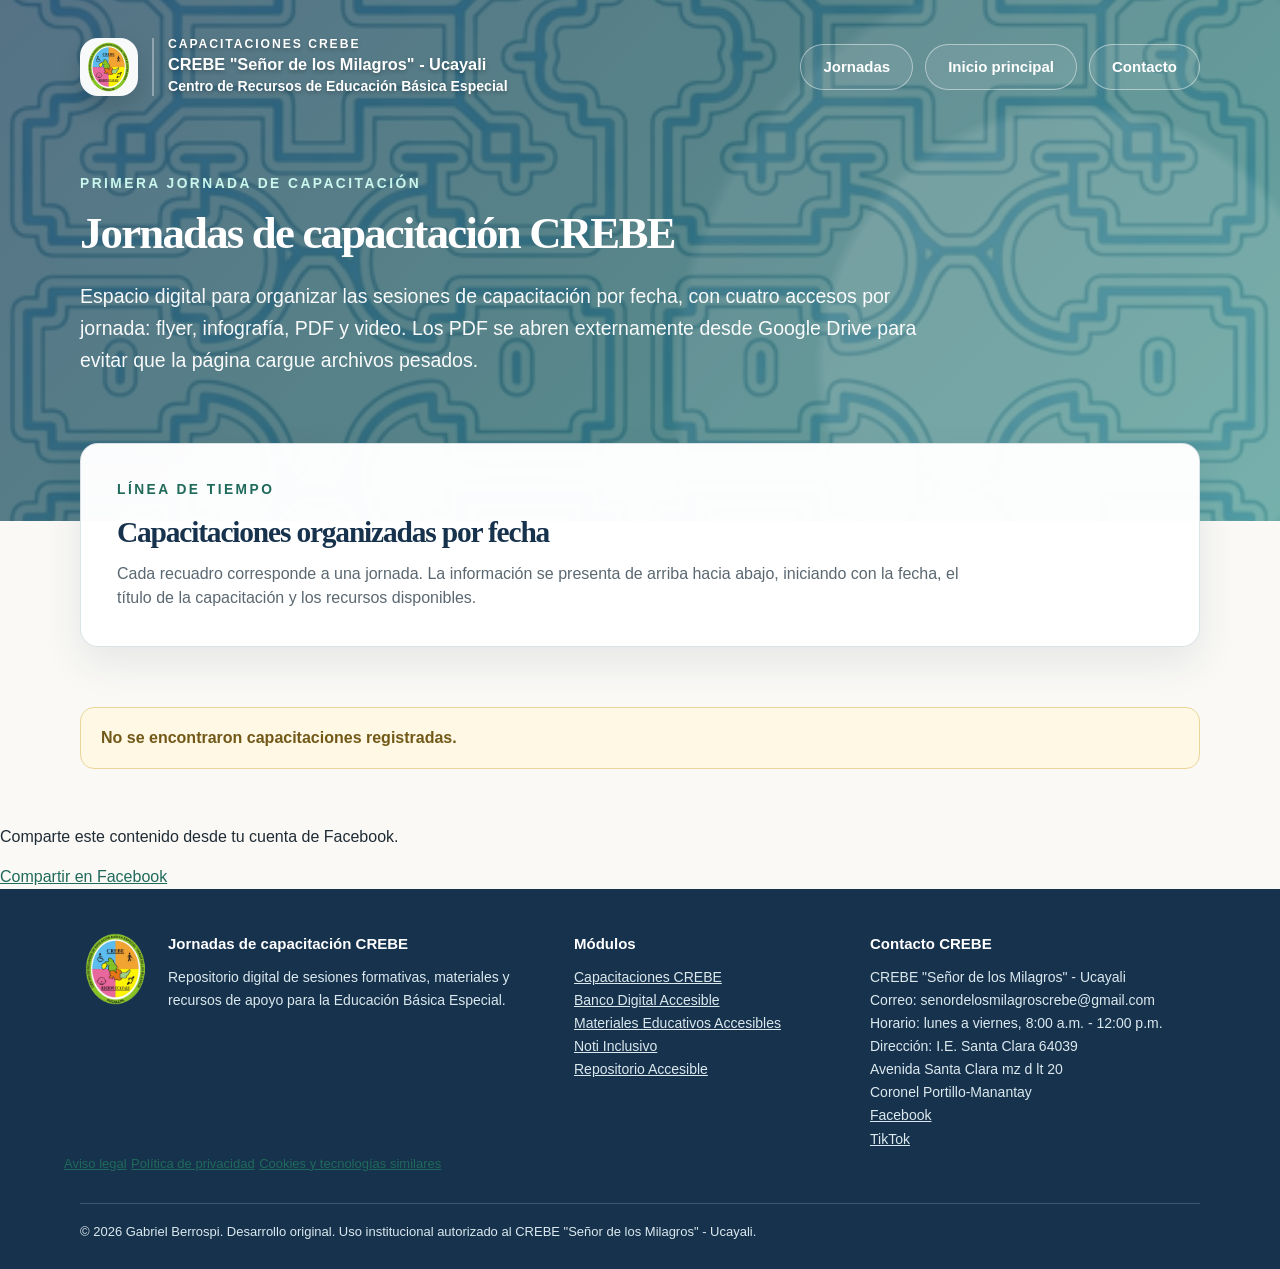
==== primera-jornada.html @ 74698e11 "CAP: cargar accesibilidad EVA v11 sin favicons duplicados" ====
<!doctype html>
<html lang="es" data-jornada="primera">
<head>
  <meta charset="utf-8">
  <meta http-equiv="Content-Security-Policy" content="default-src 'self'; base-uri 'self'; object-src 'none'; script-src 'self'; style-src 'self'; img-src 'self' data: https://dteimbhwtzghhsijeeld.supabase.co https://dteimbhwtzghhsijeeld.supabase.co; font-src 'self'; connect-src 'self' https://dteimbhwtzghhsijeeld.supabase.co; media-src 'self'; frame-src https://drive.google.com; form-action 'self'; manifest-src 'self'; worker-src 'self'; upgrade-insecure-requests">
  <meta name="viewport" content="width=device-width, initial-scale=1">
  <meta name="description" content="Primera jornada de capacitación del CREBE Señor de los Milagros - Ucayali.">
  <title>Primera jornada | Capacitaciones CREBE</title>
  <link rel="stylesheet" href="estilos.css?v=29">
  <link rel="stylesheet" href="https://crebeucayali.github.io/accesos-complementarios/accesibilidad/accesibilidad.css?v=10">
  <link rel="canonical" href="https://crebeucayali.github.io/capacitaciones/primera-jornada.html">
  <meta property="og:type" content="website">
  <meta property="og:locale" content="es_PE">
  <meta property="og:site_name" content="Ecosistema Virtual Accesible - CREBE Ucayali">
  <meta property="og:title" content="Primera jornada | Capacitaciones CREBE">
  <meta property="og:description" content="Primera jornada de capacitación del CREBE Señor de los Milagros - Ucayali.">
  <meta property="og:url" content="https://crebeucayali.github.io/capacitaciones/primera-jornada.html">
  <meta property="og:image" content="https://crebeucayali.github.io/accesos-complementarios/logo-crebe.webp">
  <meta property="og:image:alt" content="Logo institucional del CREBE Señor de los Milagros - Ucayali">
  <link rel="stylesheet" href="https://crebeucayali.github.io/capacitaciones/compartir-facebook.css?v=1">
  <link rel="stylesheet" href="enlaces-semanas.css?v=2">
<link rel="stylesheet" href="https://crebeucayali.github.io/comunicados-popup.css?v=3">
<link rel="icon" type="image/webp" href="https://crebeucayali.github.io/materiales-educativos-accesibles/logo-crebe.webp?v=20261105">
</head>
<body>
  <a class="salto-contenido" href="#contenido">Ir al contenido</a>
  <header class="cabecera" id="inicio">
    <div class="patron-portada" aria-hidden="true"></div>
    <nav class="navegacion" aria-label="Navegación principal">
      <a class="marca marca-institucional" href="https://crebeucayali.github.io/capacitaciones/" aria-label="Volver a la portada de Capacitaciones CREBE">
        <img class="marca-logo-superior" src="logo-crebe.png" alt="Logo del CREBE Señor de los Milagros - Ucayali">
        <span class="marca-texto-superior">
          <span class="marca-modulo">Capacitaciones CREBE</span>
          <span class="marca-nombre-institucional">CREBE "Señor de los Milagros" - Ucayali</span>
          <span class="marca-detalle-institucional">Centro de Recursos de Educación Básica Especial</span>
        </span>
      </a>
      <div class="enlaces-cabecera">
        <a class="enlace-cabecera" href="https://crebeucayali.github.io/capacitaciones/">Jornadas</a>
        <a class="enlace-cabecera" href="https://crebeucayali.github.io/">Inicio principal</a>
        <a class="enlace-cabecera" href="https://crebeucayali.github.io/accesos-complementarios/paginas/contacto.html">Contacto</a>
      </div>
    </nav>
    <div class="presentacion">
      <p class="etiqueta-superior">Primera jornada de capacitación</p>
      <h1>Jornadas de capacitación CREBE</h1>
      <p class="subtitulo">Espacio digital para organizar las sesiones de capacitación por fecha, con cuatro accesos por jornada: flyer, infografía, PDF y video. Los PDF se abren externamente desde Google Drive para evitar que la página cargue archivos pesados.</p>
    </div>
  </header>
  <main id="contenido">
    <section class="panel-busqueda" aria-labelledby="titulo-busqueda">
      <div class="panel-encabezado">
        <div>
          <p class="seccion-etiqueta">Línea de tiempo</p>
          <h2 id="titulo-busqueda">Capacitaciones organizadas por fecha</h2>
          <p class="descripcion-panel">Cada recuadro corresponde a una jornada. La información se presenta de arriba hacia abajo, iniciando con la fecha, el título de la capacitación y los recursos disponibles.</p>
        </div>
      </div>
    </section>
    <section class="panel-capacitaciones" id="capacitaciones" aria-labelledby="titulo-capacitaciones">
      <h2 id="titulo-capacitaciones" class="solo-lectores">Lista de capacitaciones</h2>
      <div id="lineaTiempo" class="linea-tiempo" aria-live="polite"></div>
      <p id="sinResultados" class="estado-vacio" hidden>No se encontraron capacitaciones registradas.</p>
    </section>
  </main>
    <section class="compartir-eva" aria-label="Compartir esta página">
    <p>Comparte este contenido desde tu cuenta de Facebook.</p>
    <a class="compartir-facebook" data-compartir-facebook href="https://www.facebook.com/sharer/sharer.php?u=https%3A%2F%2Fcrebeucayali.github.io%2Fcapacitaciones%2Fprimera-jornada.html" target="_blank" rel="noopener noreferrer">Compartir en Facebook</a>
  </section>
<footer id="contacto">
    <div class="footer-contenido">
      <div class="footer-bloque footer-identidad">
        <img class="logo-footer" src="logo-crebe.png" alt="Logo del CREBE Señor de los Milagros - Ucayali">
        <div><h2>Jornadas de capacitación CREBE</h2><p>Repositorio digital de sesiones formativas, materiales y recursos de apoyo para la Educación Básica Especial.</p></div>
      </div>
      <div class="footer-bloque">
        <h2>Módulos</h2>
        <p><a href="https://crebeucayali.github.io/capacitaciones/">Capacitaciones CREBE</a><br><a href="https://crebeucayali.github.io/banco-digital-accesible/">Banco Digital Accesible</a><br><a href="https://crebeucayali.github.io/materiales-educativos-accesibles/">Materiales Educativos Accesibles</a><br><a href="https://crebeucayali.github.io/noti-inclusivos/">Noti Inclusivo</a><br><a href="https://crebeucayali.github.io/repositorio-accesible/">Repositorio Accesible</a><br></p>
      </div>
      <div class="footer-bloque">
        <h2>Contacto CREBE</h2>
        <p>CREBE "Señor de los Milagros" - Ucayali<br>Correo: senordelosmilagroscrebe@gmail.com<br>Horario: lunes a viernes, 8:00 a.m. - 12:00 p.m.<br>Dirección: I.E. Santa Clara 64039<br>Avenida Santa Clara mz d lt 20<br>Coronel Portillo-Manantay<br><a href="https://www.facebook.com/CREBESM">Facebook</a><br><a href="https://www.tiktok.com/@crebe.sm.ucayali">TikTok</a><br></p>
      </div>
    </div>
    <nav class="footer-legal-eva" aria-label="Enlaces legales">
<a href="https://crebeucayali.github.io/accesos-complementarios/paginas/aviso-legal.html">Aviso legal</a>
<a href="https://crebeucayali.github.io/accesos-complementarios/paginas/politica-privacidad.html">Política de privacidad</a>
<a href="https://crebeucayali.github.io/accesos-complementarios/paginas/politica-cookies.html">Cookies y tecnologías similares</a>
</nav>
<div class="footer-final"><p>© 2026 Gabriel Berrospi. Desarrollo original. Uso institucional autorizado al CREBE "Señor de los Milagros" - Ucayali.</p></div>
  </footer>
  <script src="supabase-publico.js?v=1" defer></script>
  <script src="app.js?v=34" defer></script>
  <script src="actualizacion-semana-06.js?v=2" defer></script>
  <script src="actualizacion-semanas-07-10.js?v=1" defer></script>
  <script src="https://crebeucayali.github.io/accesos-complementarios/accesibilidad/accesibilidad.js?v=11" defer></script>
  <script src="https://crebeucayali.github.io/accesos-complementarios/estadisticas/visitas-eva.js?v=2" data-eva-modulo="capacitaciones" defer></script>
  <script src="https://crebeucayali.github.io/capacitaciones/compartir-facebook.js?v=9" defer></script>
  <script src="enlaces-semanas.js?v=2" defer></script>
<script src="https://crebeucayali.github.io/comunicados-popup.js?v=2" data-eva-popup-destino="cap" defer></script>
</body>
</html>
---- estilos.css ----
:root {
  color-scheme: light;
  --azul-900: #17324d;
  --azul-800: #214664;
  --azul-700: #2f5f7d;
  --azul-100: #e8f1f5;
  --verde-700: #1f6a5a;
  --verde-600: #287c68;
  --verde-100: #e5f3ef;
  --arena-50: #faf9f6;
  --arena-100: #f2efe8;
  --tinta: #202c35;
  --texto-suave: #5b6871;
  --blanco: #ffffff;
  --borde: #d7e0e5;
  --sombra: 0 16px 40px rgba(23, 50, 77, 0.09);
  --radio: 18px;
  font-family: Inter, Arial, Helvetica, sans-serif;
}

* { box-sizing: border-box; }
html { scroll-behavior: smooth; }
body {
  min-width: 320px;
  margin: 0;
  color: var(--tinta);
  background: radial-gradient(circle at 90% 8%, #dcedea 0, transparent 24rem), var(--arena-50);
  line-height: 1.5;
  font-family: Inter, Arial, Helvetica, sans-serif;
}
button, input { font: inherit; }
a { color: var(--verde-700); }
a:focus-visible, button:focus-visible, input:focus-visible {
  outline: 3px solid #f0ad4e;
  outline-offset: 3px;
}
[hidden] { display: none !important; }

.salto-contenido {
  position: fixed;
  top: 12px;
  left: 12px;
  z-index: 100;
  padding: 10px 14px;
  color: var(--blanco);
  background: var(--azul-900);
  border-radius: 8px;
  transform: translateY(-160%);
  transition: transform 0.2s ease;
}
.salto-contenido:focus { transform: translateY(0); }

.cabecera, .encabezado {
  position: relative;
  overflow: hidden;
  padding: 30px 18px 145px;
  color: var(--blanco);
  background:
    radial-gradient(circle at 84% 70%, rgba(255, 255, 255, 0.11) 0 22%, transparent 23%),
    radial-gradient(circle at 86% 74%, rgba(255, 255, 255, 0.08) 0 36%, transparent 37%),
    linear-gradient(135deg, #0b3550 0%, #0f4f57 48%, #0f766e 100%);
}
.cabecera::after, .encabezado::after { display: none; content: none; }

.navegacion, .barra-navegacion {
  position: relative;
  z-index: 1;
  display: flex;
  align-items: center;
  justify-content: space-between;
  gap: 20px;
  max-width: 1120px;
  margin: 0 auto;
  flex-wrap: wrap;
}
.marca {
  display: inline-flex;
  gap: 14px;
  align-items: center;
  color: var(--blanco);
  font-size: 1.05rem;
  font-weight: 900;
  text-decoration: none;
  letter-spacing: 0;
}
.marca span:not(.marca-icono) { color: inherit; }
.marca strong {
  display: block;
  color: var(--blanco);
  font-size: 1rem;
  line-height: 1.2;
}
.marca small {
  display: block;
  color: #dbe9ee;
  font-size: 0.82rem;
  line-height: 1.25;
}
.marca-icono {
  display: grid;
  width: 54px;
  height: 54px;
  place-items: center;
  color: #0b3550 !important;
  background: var(--blanco);
  border-radius: 18px;
  font-size: 0.9rem;
  font-weight: 900;
  letter-spacing: 0;
  box-shadow: 0 10px 24px rgba(0, 0, 0, 0.14);
  flex-shrink: 0;
}
.logo-crebe, .logo-institucional {
  display: block;
  width: 92px;
  max-width: 92px;
  height: 92px;
  max-height: 92px;
  object-fit: contain;
  flex-shrink: 0;
}
.enlaces-cabecera, .enlaces {
  display: flex;
  flex-wrap: wrap;
  gap: 12px;
  justify-content: flex-end;
}
.enlace-cabecera, .enlaces a {
  display: inline-flex;
  align-items: center;
  justify-content: center;
  min-height: 46px;
  padding: 10px 22px;
  color: var(--blanco);
  border: 1px solid rgba(255, 255, 255, 0.45);
  border-radius: 999px;
  font-size: 1rem;
  font-weight: 800;
  text-decoration: none;
  background: rgba(255, 255, 255, 0.08);
}
.navegacion .enlace-cabecera {
  font-size: 0.9375rem;
  font-weight: 600;
}

.enlace-cabecera:hover, .enlace-cabecera.activo, .enlaces a:hover, .enlaces a:focus {
  color: var(--blanco);
  background: rgba(255, 255, 255, 0.16);
}

.presentacion, .hero {
  position: relative;
  z-index: 1;
  max-width: 1120px;
  margin: 70px auto 0;
}
.hero {
  padding: 0;
  color: var(--blanco);
  background: transparent;
  box-shadow: none;
  border-radius: 0;
}
.hero::before, .hero::after { display: none; }
.hero-texto { max-width: 900px; }
.bloque-institucional {
  display: flex;
  align-items: center;
  gap: 22px;
  max-width: none;
  margin-bottom: 34px;
}
.bloque-institucional img {
  width: 92px !important;
  max-width: 92px !important;
  height: 92px !important;
  max-height: 92px !important;
  object-fit: contain !important;
}
.texto-institucional {
  border-left: 2px solid rgba(255, 255, 255, 0.35);
  padding-left: 22px;
}
.nombre-institucional {
  margin: 0 0 8px;
  color: #ffffff;
  font-size: 1.2rem;
  font-weight: 900;
  line-height: 1.25;
}
.detalle-institucional {
  margin: 0;
  color: rgba(255, 255, 255, 0.94);
  font-size: 1rem;
  font-weight: 700;
  line-height: 1.4;
}
.etiqueta-superior, .seccion-etiqueta, .etiqueta {
  margin: 0 0 14px;
  font-size: 0.86rem;
  font-weight: 900;
  letter-spacing: 0.18em;
  text-transform: uppercase;
}
.etiqueta-superior, .etiqueta { color: #c9f7ee; }
.seccion-etiqueta { color: var(--verde-700); }
.presentacion h1, .hero h1 {
  max-width: 900px;
  margin: 0 0 22px;
  color: var(--blanco);
  font-family: Georgia, "Times New Roman", serif;
  font-size: clamp(2.5rem, 5.8vw, 4.15rem);
  font-weight: 600;
  line-height: 1.04;
  letter-spacing: -0.04em;
}
.subtitulo, .hero p {
  max-width: 880px;
  margin: 0;
  color: rgba(255, 255, 255, 0.96);
  font-size: 1.22rem;
  line-height: 1.65;
}
.hero-acciones {
  display: flex;
  flex-wrap: wrap;
  gap: 12px;
  margin-top: 28px;
}
.boton, .boton-principal {
  display: inline-flex;
  align-items: center;
  justify-content: center;
  min-height: 46px;
  padding: 10px 18px;
  color: var(--blanco);
  background: var(--verde-700);
  border: 1px solid var(--verde-700);
  border-radius: 999px;
  font-weight: 800;
  text-decoration: none;
  cursor: pointer;
}
.boton.principal {
  color: var(--azul-900);
  background: var(--blanco);
  border-color: var(--blanco);
}
.boton:hover, .boton-principal:hover {
  color: var(--blanco);
  background: var(--verde-600);
}

main, .contenedor {
  width: min(1120px, calc(100% - 40px));
  margin: 0 auto;
}
.panel-busqueda, .presentacion:not(header .presentacion) {
  position: relative;
  z-index: 2;
  margin-top: -78px;
  padding: clamp(22px, 4vw, 36px);
  background: rgba(255, 255, 255, 0.98);
  border: 1px solid rgba(215, 224, 229, 0.9);
  border-radius: var(--radio);
  box-shadow: var(--sombra);
}
.panel-encabezado {
  display: flex;
  gap: 20px;
  align-items: flex-start;
  justify-content: space-between;
}
.panel-encabezado h2, .presentacion:not(header .presentacion) h2 {
  margin: 0;
  color: var(--azul-900);
  font-family: Georgia, "Times New Roman", serif;
  font-size: clamp(1.8rem, 3.4vw, 2.8rem);
  font-weight: 600;
  letter-spacing: -0.04em;
  line-height: 1.05;
}
.descripcion-panel, .presentacion:not(header .presentacion) p {
  max-width: 860px;
  margin: 12px 0 0;
  color: var(--texto-suave);
}

.controles, .buscador {
  display: grid;
  grid-template-columns: minmax(0, 1fr);
  gap: 18px;
  margin-top: 26px;
}
.campo, .buscador {
  display: grid;
  gap: 8px;
}
.campo label, .buscador label {
  color: var(--azul-900);
  font-weight: 750;
}
.entrada-busqueda {
  display: flex;
  align-items: center;
  gap: 10px;
  min-height: 50px;
  padding: 0 14px;
  color: var(--texto-suave);
  background: var(--arena-50);
  border: 1px solid var(--borde);
  border-radius: 14px;
}
.entrada-busqueda input, .buscador input {
  width: 100%;
  min-width: 0;
  min-height: 50px;
  padding: 0 14px;
  color: var(--tinta);
  background: var(--arena-50);
  border: 1px solid var(--borde);
  border-radius: 14px;
  outline: 0;
}
.entrada-busqueda input {
  min-height: auto;
  padding: 0;
  background: transparent;
  border: 0;
}
.boton-secundario {
  min-height: 46px;
  padding: 10px 18px;
  color: var(--verde-700);
  background: var(--verde-100);
  border: 1px solid rgba(31, 106, 90, 0.18);
  border-radius: 999px;
  font-weight: 800;
  cursor: pointer;
}
.boton-secundario:hover {
  color: var(--blanco);
  background: var(--verde-700);
}

.panel-capacitaciones { margin: 34px 0 56px; }
.linea-tiempo {
  position: relative;
  display: grid;
  gap: 24px;
  padding-left: 34px;
}
.linea-tiempo::before {
  position: absolute;
  top: 14px;
  bottom: 14px;
  left: 12px;
  width: 4px;
  background: linear-gradient(180deg, var(--azul-900), var(--verde-700), rgba(31, 106, 90, 0.18));
  border-radius: 999px;
  content: "";
}
.capacitacion { position: relative; }
.punto-linea {
  position: absolute;
  top: 30px;
  left: -33px;
  z-index: 2;
  display: grid;
  width: 26px;
  height: 26px;
  place-items: center;
  background: var(--verde-700);
  border: 5px solid var(--arena-50);
  border-radius: 50%;
  box-shadow: 0 0 0 6px rgba(31, 106, 90, 0.13);
}
.capacitacion.pendiente .punto-linea {
  background: var(--azul-700);
  box-shadow: 0 0 0 6px rgba(47, 95, 125, 0.13);
}
.tarjeta-capacitacion {
  overflow: hidden;
  background: var(--blanco);
  border: 1px solid var(--borde);
  border-radius: var(--radio);
  box-shadow: var(--sombra);
}
.cabecera-capacitacion {
  padding: clamp(20px, 3vw, 28px);
  background: linear-gradient(135deg, rgba(232, 241, 245, 0.9), rgba(229, 243, 239, 0.9)), var(--blanco);
  border-bottom: 1px solid var(--borde);
}
.fecha {
  display: inline-flex;
  width: fit-content;
  margin: 0 0 12px;
  padding: 7px 12px;
  color: var(--verde-700);
  background: var(--verde-100);
  border: 1px solid rgba(31, 106, 90, 0.16);
  border-radius: 999px;
  font-size: 0.9rem;
  font-weight: 800;
}
.capacitacion.pendiente .fecha {
  color: var(--azul-700);
  background: var(--azul-100);
}
.cabecera-capacitacion h2, .cabecera-capacitacion h3 {
  max-width: 900px;
  margin: 0;
  color: var(--azul-900);
  font-family: Georgia, "Times New Roman", serif;
  font-size: clamp(1.55rem, 2.8vw, 2.35rem);
  font-weight: 600;
  line-height: 1.1;
  letter-spacing: -0.035em;
  text-align: justify;
}
.tema {
  max-width: 900px;
  margin: 12px 0 0;
  color: var(--texto-suave);
  font-size: 1rem;
}
.recursos {
  display: grid;
  grid-template-columns: repeat(4, minmax(0, 1fr));
  gap: 16px;
  padding: clamp(18px, 3vw, 26px);
}
.recurso {
  display: flex;
  flex-direction: column;
  min-width: 0;
  padding: 14px;
  background: var(--arena-50);
  border: 1px solid var(--borde);
  border-radius: 16px;
}
.recurso h3, .recurso h4 {
  margin: 0 0 10px;
  color: var(--azul-900);
  font-size: 1rem;
  font-weight: 800;
}
.vista-recurso {
  position: relative;
  display: grid;
  width: 100%;
  min-height: 184px;
  overflow: hidden;
  place-items: center;
  background: linear-gradient(135deg, rgba(232, 241, 245, 0.92), rgba(229, 243, 239, 0.85)), var(--blanco);
  border: 1px solid var(--borde);
  border-radius: 14px;
  aspect-ratio: 4 / 3;
}
.vista-recurso img, .vista-recurso iframe {
  width: 100%;
  height: 100%;
  border: 0;
}
.vista-recurso img { object-fit: cover; }
.video-recurso { background: var(--azul-900); }
.marcador {
  padding: 18px;
  color: var(--texto-suave);
  text-align: center;
  font-weight: 750;
  border-style: dashed;
}
.boton-recurso {
  display: inline-flex;
  align-items: center;
  justify-content: center;
  min-height: 42px;
  margin-top: 12px;
  padding: 10px 12px;
  color: var(--blanco);
  background: var(--verde-700);
  border: 1px solid var(--verde-700);
  border-radius: 999px;
  font-size: 0.92rem;
  font-weight: 800;
  text-align: center;
  text-decoration: none;
}
.boton-recurso:hover { background: var(--verde-600); }
.boton-recurso.deshabilitado {
  color: var(--texto-suave);
  background: var(--azul-100);
  border-color: var(--borde);
  cursor: not-allowed;
}
.estado-vacio, .sin-resultados {
  margin: 26px 0 0;
  padding: 18px 20px;
  color: #725918;
  background: #fff8e5;
  border: 1px solid #ebd599;
  border-radius: 14px;
  font-weight: 700;
}
.solo-lectores {
  position: absolute;
  width: 1px;
  height: 1px;
  padding: 0;
  overflow: hidden;
  white-space: nowrap;
  border: 0;
  clip: rect(0 0 0 0);
}

footer, .pie {
  padding: 44px clamp(20px, 5vw, 72px) 28px;
  color: #dbe9ee;
  background: var(--azul-900);
}
.footer-contenido {
  display: grid;
  grid-template-columns: 1.4fr 0.8fr 1fr;
  gap: 32px;
  max-width: 1120px;
  margin: 0 auto;
}
.footer-bloque h2 {
  margin: 0 0 10px;
  color: var(--blanco);
  font-size: .9375rem;
}
.footer-bloque p {
  margin: 0;
  color: #dbe9ee;
  font-size: .875rem;
  line-height: 1.65;
}
.footer-bloque a {
  color: #dbe9ee;
  font-size: .875rem;
}
.footer-identidad, .pie-marca {
  display: flex;
  gap: 16px;
  align-items: flex-start;
}
.logo-footer, .logo-pie {
  display: block;
  width: 72px;
  max-width: 72px;
  height: auto;
  max-height: 72px;
  object-fit: contain;
  flex-shrink: 0;
}
.footer-identidad img, .pie-marca img {
  width: 72px !important;
  max-width: 72px !important;
  height: auto !important;
  max-height: 72px !important;
  object-fit: contain !important;
}
.footer-final {
  max-width: 1120px;
  margin: 28px auto 0;
  padding-top: 18px;
  border-top: 1px solid rgba(255, 255, 255, 0.18);
}
.footer-final p {
  margin: 0;
  color: #dbe9ee;
  font-size: .8125rem;
}

@media (max-width: 1020px) {
  .recursos { grid-template-columns: repeat(2, minmax(0, 1fr)); }
  .footer-contenido { grid-template-columns: 1fr 1fr; }
  .footer-identidad { grid-column: 1 / -1; }
}

@media (max-width: 760px) {
  .navegacion .enlace-cabecera {
    font-size: 0.875rem;
  }
  .cabecera, .encabezado { padding: 26px 18px 116px; }
  .navegacion, .barra-navegacion {
    align-items: flex-start;
    flex-direction: column;
  }
  .enlaces-cabecera, .enlaces { justify-content: flex-start; }
  .enlace-cabecera, .enlaces a {
    width: auto;
    min-height: 46px;
    padding: 10px 22px;
    font-size: 1rem;
  }
  .presentacion, .hero { margin-top: 54px; }
  .bloque-institucional {
    align-items: center;
    gap: 16px;
    margin-bottom: 28px;
  }
  .texto-institucional { padding-left: 16px; }
  .nombre-institucional { font-size: 1rem; }
  .detalle-institucional { font-size: 0.9rem; }
  .logo-crebe, .logo-institucional, .bloque-institucional img {
    width: 80px !important;
    max-width: 80px !important;
    height: 80px !important;
    max-height: 80px !important;
  }
  main, .contenedor { width: min(100% - 28px, 1120px); }
  .panel-busqueda, .presentacion:not(header .presentacion) { margin-top: -78px; }
  .panel-encabezado { flex-direction: column; }
  .boton-secundario { width: 100%; }
  .linea-tiempo { padding-left: 24px; }
  .linea-tiempo::before { left: 9px; }
  .punto-linea {
    left: -26px;
    width: 22px;
    height: 22px;
  }
  .recursos { grid-template-columns: 1fr; }
  .footer-contenido { grid-template-columns: 1fr; }
  .footer-identidad, .pie-marca { flex-direction: column; }
}
/* Materiales complementarios de las sesiones */
.materiales-complementarios{
  margin:0 clamp(18px,3vw,26px) clamp(20px,3vw,28px);
  padding:18px;
  background:linear-gradient(135deg,rgba(232,241,245,.55),rgba(229,243,239,.55));
  border:1px solid var(--borde);
  border-radius:16px;
}
.materiales-encabezado{margin-bottom:14px}
.materiales-encabezado h4{
  margin:4px 0 6px;
  color:var(--azul-900);
  font-size:1.05rem;
}
.materiales-encabezado p{margin:0;color:var(--texto-suave);line-height:1.5}
.lista-materiales-complementarios{
  display:grid;
  grid-template-columns:repeat(2,minmax(0,1fr));
  gap:12px;
}
.material-complementario{
  display:grid;
  grid-template-columns:auto minmax(0,1fr) auto;
  gap:12px;
  align-items:center;
  padding:12px;
  background:var(--blanco);
  border:1px solid var(--borde);
  border-radius:14px;
}
.material-numero{
  display:grid;
  width:38px;
  height:38px;
  place-items:center;
  color:var(--azul-700);
  background:var(--azul-100);
  border-radius:10px;
  font-weight:800;
}
.material-complementario h5{margin:0 0 3px;color:var(--azul-900);font-size:.96rem}
.material-complementario p{margin:0;color:var(--texto-suave);font-size:.88rem}
.material-complementario .boton-recurso{margin-top:0;white-space:nowrap}
@media (max-width:760px){
  .lista-materiales-complementarios{grid-template-columns:1fr}
  .material-complementario{grid-template-columns:auto minmax(0,1fr)}
  .material-complementario .boton-recurso{grid-column:1 / -1}
}


/* Estilos de cabecera y selector migrados desde HTML para CSP. */
.patron-portada{position:absolute;inset:0;z-index:0;overflow:hidden;pointer-events:none;background-image:url("patron-shipibo.webp");background-repeat:repeat;background-size:cover;background-position:center;opacity:.30;filter:saturate(1.15) contrast(1.08)}
.cabecera .navegacion,.cabecera .portada,.cabecera .presentacion{position:relative;z-index:1}
.marca-institucional{align-items:center;gap:14px;max-width:min(560px,100%)}
.marca-logo-superior{display:block;width:58px;height:58px;object-fit:contain;flex-shrink:0;padding:4px;background:rgba(255,255,255,.96);border-radius:18px;box-shadow:0 10px 24px rgba(0,0,0,.14)}
.marca-texto-superior{display:block;padding-left:14px;border-left:2px solid rgba(255,255,255,.35);text-shadow:0 2px 4px rgba(0,0,0,.28)}
.marca-modulo{display:block;margin:0 0 3px;color:#c9f7ee;font-size:.76rem;font-weight:900;line-height:1.15;letter-spacing:.16em;text-transform:uppercase}
.marca-nombre-institucional{display:block;color:#fff;font-size:1.02rem;font-weight:900;line-height:1.2}
.marca-detalle-institucional{display:block;margin-top:4px;color:rgba(255,255,255,.94);font-size:.88rem;font-weight:750;line-height:1.25}
.selector-jornadas{width:min(1180px,calc(100% - 32px));margin:0 auto;padding:52px 0 64px}
.selector-encabezado{max-width:760px;margin:0 auto 30px;text-align:center}
.selector-encabezado .seccion-etiqueta{margin-bottom:8px}
.selector-encabezado h2{margin:0 0 12px;color:#0b3550;font-size:clamp(1.7rem,4vw,2.45rem);line-height:1.15}
.selector-encabezado p{margin:0;color:#385467;font-size:1rem;line-height:1.7}
.rejilla-jornadas{display:grid;grid-template-columns:repeat(2,minmax(0,1fr));gap:24px;align-items:stretch}
.tarjeta-jornada{position:relative;display:flex;flex-direction:column;min-height:340px;padding:30px;border:1px solid rgba(11,53,80,.15);border-radius:26px;background:#fff;box-shadow:0 18px 44px rgba(11,53,80,.12);overflow:hidden}
.tarjeta-jornada::before{content:"";position:absolute;inset:0 0 auto;height:8px;background:linear-gradient(90deg,#0b5563,#15937f,#e3a325)}
.tarjeta-jornada.cerrada{background:linear-gradient(145deg,#f4f7f8,#e9eef0);border-style:dashed;box-shadow:0 12px 30px rgba(11,53,80,.08)}
.tarjeta-jornada.cerrada::before{background:linear-gradient(90deg,#7b8d96,#a7b3b8)}
.numero-jornada{display:inline-flex;align-items:center;justify-content:center;width:64px;height:64px;margin-bottom:22px;border-radius:20px;background:#0b5563;color:#fff;font-size:1.65rem;font-weight:900;box-shadow:0 10px 22px rgba(11,85,99,.22)}
.cerrada .numero-jornada{background:#72858e;box-shadow:none}
.estado-jornada{align-self:flex-start;margin:0 0 12px;padding:7px 12px;border-radius:999px;background:#dff6ee;color:#0b6958;font-size:.76rem;font-weight:900;letter-spacing:.08em;text-transform:uppercase}
.cerrada .estado-jornada{background:#dde3e6;color:#53656d}
.tarjeta-jornada h3{margin:0 0 12px;color:#0b3550;font-size:1.55rem;line-height:1.2}
.tarjeta-jornada p{margin:0 0 24px;color:#405b6a;line-height:1.65}
.acciones-jornada{margin-top:auto}
.boton-jornada{display:inline-flex;align-items:center;justify-content:center;min-height:48px;padding:12px 20px;border-radius:14px;background:#0b5563;color:#fff;text-decoration:none;font-weight:900;transition:transform .2s ease,box-shadow .2s ease,background .2s ease}
.boton-jornada:hover,.boton-jornada:focus-visible{background:#087665;transform:translateY(-2px);box-shadow:0 10px 22px rgba(11,85,99,.22)}
.boton-cerrado{display:inline-flex;align-items:center;justify-content:center;min-height:48px;padding:12px 20px;border:1px solid #aab6bb;border-radius:14px;background:#e5eaec;color:#566970;font-weight:850;cursor:not-allowed}
@media(max-width:760px){.marca-institucional{align-items:flex-start}.marca-logo-superior{width:52px;height:52px;border-radius:16px}.marca-texto-superior{padding-left:12px}.marca-nombre-institucional{font-size:.94rem}.marca-detalle-institucional{font-size:.82rem}.selector-jornadas{width:min(100% - 22px,1180px);padding:38px 0 48px}.rejilla-jornadas{grid-template-columns:1fr}.tarjeta-jornada{min-height:auto;padding:25px 22px}.numero-jornada{width:56px;height:56px;font-size:1.45rem}}

/* Jerarquía tipográfica CAPACITACIÓN.
   Escala por función: portada, secciones, sesiones, recursos y materiales complementarios. */
.presentacion h1,
.hero h1{
  font-size:clamp(2rem,3.5vw,3rem);
  line-height:1.10;
}

/* H2 principales de contenido. Se excluyen los H2 del footer. */
.panel-encabezado h2,
.presentacion:not(header .presentacion) h2,
.selector-encabezado h2{
  font-size:clamp(1.5rem,2.3vw,1.875rem);
  line-height:1.20;
}

/* H3 de tarjetas de jornada y de cada sesión. */
.tarjeta-jornada h3{
  font-size:clamp(1.25rem,1.8vw,1.375rem);
  line-height:1.28;
}
.cabecera-capacitacion h3{
  font-size:clamp(1.375rem,2vw,1.5rem);
  line-height:1.22;
  letter-spacing:-.02em;
}

/* H4 de recursos y bloques internos. */
.recurso h4{
  font-size:1rem;
  line-height:1.30;
}
.materiales-encabezado h4{
  font-size:1.05rem;
  line-height:1.30;
}

/* H5 de materiales complementarios. */
.material-complementario h5{
  font-size:.96rem;
  line-height:1.32;
}

@media (max-width:760px){
  .presentacion h1,
  .hero h1{
    font-size:clamp(2rem,9vw,2.25rem);
  }

  .panel-encabezado h2,
  .presentacion:not(header .presentacion) h2,
  .selector-encabezado h2{
    font-size:clamp(1.5rem,6vw,1.6875rem);
  }

  .tarjeta-jornada h3{
    font-size:1.25rem;
  }

  .cabecera-capacitacion h3{
    font-size:clamp(1.25rem,5.5vw,1.375rem);
  }

  .recurso h4,
  .materiales-encabezado h4{
    font-size:1rem;
  }

  .material-complementario h5{
    font-size:.95rem;
  }
}

/* Ajuste de compacidad vertical exclusivo para la portada principal de CAPACITACIÓN. */
.pagina-inicio-capacitaciones .cabecera{
  padding-bottom:54px;
}

.pagina-inicio-capacitaciones .cabecera .presentacion{
  margin-top:34px;
}

@media (max-width:760px){
  .pagina-inicio-capacitaciones .cabecera{
    padding-bottom:52px;
}

  .pagina-inicio-capacitaciones .cabecera .presentacion{
    margin-top:28px;
}
}


/* Aviso previo antes de establecer conexión con Google Drive. */
.aviso-drive-previo{
  width:100%;
  max-width:360px;
  padding:14px;
  color:var(--tinta);
  background:var(--blanco);
  border:1px solid var(--borde);
  border-radius:12px;
  text-align:left;
  font-weight:600;
}
.aviso-drive-previo p{
  margin:0;
  color:var(--texto-suave);
  font-size:.86rem;
  line-height:1.45;
}
.acciones-aviso-drive{
  display:flex;
  flex-wrap:wrap;
  gap:8px;
  margin-top:10px;
}
.acciones-aviso-drive .boton-recurso{
  min-height:38px;
  margin-top:0;
  cursor:pointer;
}
.acciones-aviso-drive .boton-cancelar-drive{
  color:var(--azul-900);
  background:var(--azul-100);
  border-color:var(--borde);
}
.acciones-aviso-drive .boton-cancelar-drive:hover{
  background:var(--blanco);
}
.video-recurso .aviso-drive-previo{
  background:var(--blanco);
}
html.eva-alto-contraste .aviso-drive-previo{
  background:#000!important;
  border-color:#fff!important;
}
html.eva-alto-contraste .aviso-drive-previo p,
html.eva-alto-contraste .aviso-drive-previo strong{
  color:#fff!important;
}
html.eva-alto-contraste .acciones-aviso-drive .boton-recurso{
  color:#000!important;
  background:#ffff00!important;
  border-color:#ffff00!important;
}

/* Ajuste compartido de altura de la franja superior EVA */
@media (min-width:701px){
  .cabecera > .navegacion,
  .cabecera .navegacion{
    min-height:74px;
    padding-top:6px;
    padding-bottom:6px;
  }
}


/* Escala tipográfica del footer institucional */
.footer-legal-eva a{
  font-size:.8125rem;
}
---- enlaces-semanas.css ----
article.capacitacion[id^="semana-"] { scroll-margin-top: 24px; }
.cabecera-capacitacion h3 .compartir-semana { display:inline-flex;vertical-align:middle;align-items:center;justify-content:center;width:36px;height:36px;margin:0 0 0 8px;padding:0;border:1px solid transparent;border-radius:9px;background:transparent;color:#1f6a5a;cursor:pointer;line-height:1; }
.cabecera-capacitacion h3 .compartir-semana:hover { background:#e5f3ef;border-color:#bad8d0; }
.cabecera-capacitacion h3 .compartir-semana:focus-visible { outline:3px solid #efab42;outline-offset:2px; }
.cabecera-capacitacion h3 .compartir-semana svg { display:block;flex:none; }
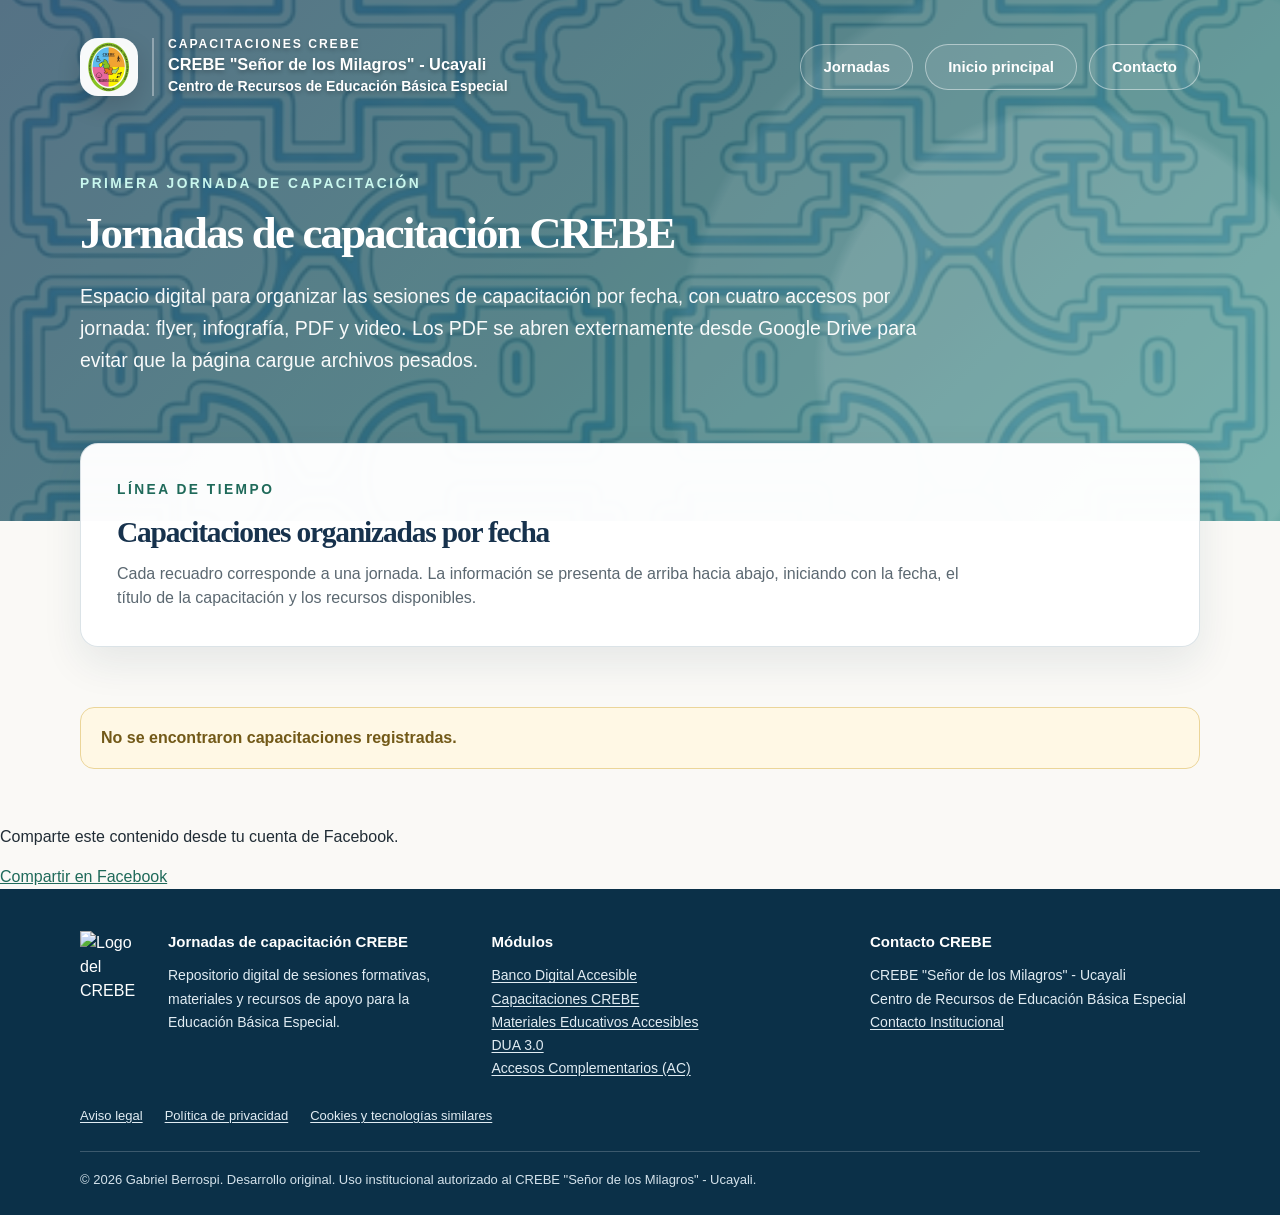
==== commit b0130e31: "style(cap): aplicar footer EVA unificado a primera-jornada.html" ====
--- a/primera-jornada.html
+++ b/primera-jornada.html
@@ -6,8 +6,9 @@
   <meta name="viewport" content="width=device-width, initial-scale=1">
   <meta name="description" content="Primera jornada de capacitación del CREBE Señor de los Milagros - Ucayali.">
   <title>Primera jornada | Capacitaciones CREBE</title>
-  <link rel="stylesheet" href="estilos.css?v=29">
-  <link rel="stylesheet" href="https://crebeucayali.github.io/accesos-complementarios/accesibilidad/accesibilidad.css?v=10">
+  <link rel="stylesheet" href="estilos.css?v=30">
+  <link rel="stylesheet" href="cap-jornadas-eva2.css?v=20261111e">
+  <link rel="stylesheet" href="https://crebeucayali.github.io/accesos-complementarios/accesibilidad/accesibilidad.css?v=12">
   <link rel="canonical" href="https://crebeucayali.github.io/capacitaciones/primera-jornada.html">
   <meta property="og:type" content="website">
   <meta property="og:locale" content="es_PE">
@@ -67,34 +68,13 @@
     <p>Comparte este contenido desde tu cuenta de Facebook.</p>
     <a class="compartir-facebook" data-compartir-facebook href="https://www.facebook.com/sharer/sharer.php?u=https%3A%2F%2Fcrebeucayali.github.io%2Fcapacitaciones%2Fprimera-jornada.html" target="_blank" rel="noopener noreferrer">Compartir en Facebook</a>
   </section>
-<footer id="contacto">
-    <div class="footer-contenido">
-      <div class="footer-bloque footer-identidad">
-        <img class="logo-footer" src="logo-crebe.png" alt="Logo del CREBE Señor de los Milagros - Ucayali">
-        <div><h2>Jornadas de capacitación CREBE</h2><p>Repositorio digital de sesiones formativas, materiales y recursos de apoyo para la Educación Básica Especial.</p></div>
-      </div>
-      <div class="footer-bloque">
-        <h2>Módulos</h2>
-        <p><a href="https://crebeucayali.github.io/capacitaciones/">Capacitaciones CREBE</a><br><a href="https://crebeucayali.github.io/banco-digital-accesible/">Banco Digital Accesible</a><br><a href="https://crebeucayali.github.io/materiales-educativos-accesibles/">Materiales Educativos Accesibles</a><br><a href="https://crebeucayali.github.io/noti-inclusivos/">Noti Inclusivo</a><br><a href="https://crebeucayali.github.io/repositorio-accesible/">Repositorio Accesible</a><br></p>
-      </div>
-      <div class="footer-bloque">
-        <h2>Contacto CREBE</h2>
-        <p>CREBE "Señor de los Milagros" - Ucayali<br>Correo: senordelosmilagroscrebe@gmail.com<br>Horario: lunes a viernes, 8:00 a.m. - 12:00 p.m.<br>Dirección: I.E. Santa Clara 64039<br>Avenida Santa Clara mz d lt 20<br>Coronel Portillo-Manantay<br><a href="https://www.facebook.com/CREBESM">Facebook</a><br><a href="https://www.tiktok.com/@crebe.sm.ucayali">TikTok</a><br></p>
-      </div>
-    </div>
-    <nav class="footer-legal-eva" aria-label="Enlaces legales">
-<a href="https://crebeucayali.github.io/accesos-complementarios/paginas/aviso-legal.html">Aviso legal</a>
-<a href="https://crebeucayali.github.io/accesos-complementarios/paginas/politica-privacidad.html">Política de privacidad</a>
-<a href="https://crebeucayali.github.io/accesos-complementarios/paginas/politica-cookies.html">Cookies y tecnologías similares</a>
-</nav>
-<div class="footer-final"><p>© 2026 Gabriel Berrospi. Desarrollo original. Uso institucional autorizado al CREBE "Señor de los Milagros" - Ucayali.</p></div>
-  </footer>
+<footer class="footer-crebe eva-pie-unificado" aria-label="Pie de página institucional"><div class="footer-contenido footer-contenedor"><section class="footer-bloque footer-columna footer-marca" aria-label="Identidad del módulo"><img class="footer-logo" src="https://crebeucayali.github.io/banco-digital-accesible/logo-crebe.png" alt="Logo del CREBE Señor de los Milagros - Ucayali"><div><h2>Jornadas de capacitación CREBE</h2><p>Repositorio digital de sesiones formativas, materiales y recursos de apoyo para la Educación Básica Especial.</p></div></section><nav class="footer-bloque footer-columna" aria-label="Módulos del Ecosistema Virtual Accesible"><h2>Módulos</h2><p><a href="https://crebeucayali.github.io/banco-digital-accesible/">Banco Digital Accesible</a><br><a href="https://crebeucayali.github.io/capacitaciones/">Capacitaciones CREBE</a><br><a href="https://crebeucayali.github.io/materiales-educativos-accesibles/">Materiales Educativos Accesibles</a><br><a href="https://crebeucayali.github.io/DUA-3.0/">DUA 3.0</a><br><a href="https://crebeucayali.github.io/accesos-complementarios/">Accesos Complementarios (AC)</a></p></nav><section class="footer-bloque footer-columna contacto-footer"><h2>Contacto CREBE</h2><p>CREBE "Señor de los Milagros" - Ucayali<br>Centro de Recursos de Educación Básica Especial<br><a href="https://crebeucayali.github.io/accesos-complementarios/paginas/contacto.html">Contacto Institucional</a></p></section></div><nav class="footer-legal-eva" aria-label="Enlaces legales"><a href="https://crebeucayali.github.io/accesos-complementarios/paginas/aviso-legal.html">Aviso legal</a><a href="https://crebeucayali.github.io/accesos-complementarios/paginas/politica-privacidad.html">Política de privacidad</a><a href="https://crebeucayali.github.io/accesos-complementarios/paginas/politica-cookies.html">Cookies y tecnologías similares</a></nav><div class="footer-final"><p>© 2026 Gabriel Berrospi. Desarrollo original. Uso institucional autorizado al CREBE "Señor de los Milagros" - Ucayali.</p></div></footer>
   <script src="supabase-publico.js?v=1" defer></script>
   <script src="app.js?v=34" defer></script>
   <script src="actualizacion-semana-06.js?v=2" defer></script>
   <script src="actualizacion-semanas-07-10.js?v=1" defer></script>
-  <script src="https://crebeucayali.github.io/accesos-complementarios/accesibilidad/accesibilidad.js?v=11" defer></script>
-  <script src="https://crebeucayali.github.io/accesos-complementarios/estadisticas/visitas-eva.js?v=2" data-eva-modulo="capacitaciones" defer></script>
+  <script src="https://crebeucayali.github.io/accesos-complementarios/accesibilidad/accesibilidad.js?v=12" defer></script>
+  <script src="https://crebeucayali.github.io/accesos-complementarios/estadisticas/visitas-eva.js?v=3" data-eva-modulo="capacitaciones" defer></script>
   <script src="https://crebeucayali.github.io/capacitaciones/compartir-facebook.js?v=9" defer></script>
   <script src="enlaces-semanas.js?v=2" defer></script>
 <script src="https://crebeucayali.github.io/comunicados-popup.js?v=2" data-eva-popup-destino="cap" defer></script>
--- a/estilos.css
+++ b/estilos.css
@@ -870,3 +870,118 @@
 .footer-legal-eva a{
   font-size:.8125rem;
 }
+
+
+/* EVA 2.0: alto contraste de cronograma, recursos y estados CAP.
+   Mantener imagenes, PDF y reproductores sin invertir su contenido. */
+html.eva-alto-contraste .tarjeta-capacitacion,
+html.eva-alto-contraste .cabecera-capacitacion,
+html.eva-alto-contraste .recursos,
+html.eva-alto-contraste .recurso,
+html.eva-alto-contraste .materiales-complementarios,
+html.eva-alto-contraste .material-complementario,
+html.eva-alto-contraste .aviso-drive-previo,
+html.eva-alto-contraste .estado-vacio,
+html.eva-alto-contraste .sin-resultados{
+  color:#fff!important;
+  background:#000!important;
+  background-image:none!important;
+  border-color:#fff!important;
+}
+html.eva-alto-contraste .fecha,
+html.eva-alto-contraste .capacitacion.pendiente .fecha,
+html.eva-alto-contraste .material-numero,
+html.eva-alto-contraste .boton-recurso.deshabilitado{
+  background:#000!important;
+  color:#fff!important;
+  border:1px solid #fff!important;
+  opacity:1!important;
+}
+html.eva-alto-contraste .vista-recurso.marcador:not(.video-recurso):not(:has(img)):not(:has(iframe)),
+html.eva-alto-contraste .material-complementario .material-numero{
+  color:#fff!important;
+  background:#000!important;
+  background-image:none!important;
+  border-color:#fff!important;
+}
+html.eva-alto-contraste .marcador:not(:has(img)):not(:has(iframe)){
+  color:#fff!important;
+}
+html.eva-alto-contraste .recurso :is(h3,h4),
+html.eva-alto-contraste .material-complementario :is(h5,p),
+html.eva-alto-contraste .materiales-encabezado :is(h4,p){
+  color:#fff!important;
+}
+html.eva-alto-contraste .boton-recurso:not(.deshabilitado),
+html.eva-alto-contraste .boton-recurso:not(.deshabilitado):hover,
+html.eva-alto-contraste .boton-recurso:not(.deshabilitado):focus-visible{
+  color:#000!important;
+  background:#ffff00!important;
+  border-color:#ffff00!important;
+}
+
+/* Armonización de tarjetas de jornadas CAP con EVA 2.0.
+   Alcance exclusivo: selector de jornadas en la portada; sin modificar
+   estructura, dimensiones, grid, sesiones ni materiales. */
+.pagina-inicio-capacitaciones .selector-jornadas .tarjeta-jornada:not(.cerrada) {
+  background:#f5f7f8;
+  border-color:#d9e2e6;
+}
+.pagina-inicio-capacitaciones .selector-jornadas .tarjeta-jornada:not(.cerrada)::before {
+  background:#17324d;
+}
+.pagina-inicio-capacitaciones .selector-jornadas .tarjeta-jornada:not(.cerrada) .numero-jornada {
+  background:#17324d;
+  box-shadow:0 10px 22px rgba(23,50,77,.18);
+}
+.pagina-inicio-capacitaciones .selector-jornadas .tarjeta-jornada:not(.cerrada) .estado-jornada {
+  background:#e8eef5;
+  color:#17324d;
+}
+.pagina-inicio-capacitaciones .selector-jornadas .tarjeta-jornada:not(.cerrada) .boton-jornada {
+  display:inline-flex;
+  align-items:center;
+  gap:9px;
+  box-sizing:border-box;
+  border:1px solid #17324d;
+  border-radius:2px;
+  background:transparent;
+  color:#17324d;
+  text-decoration:none;
+  transition:background-color .2s ease,color .2s ease;
+}
+.pagina-inicio-capacitaciones .selector-jornadas .tarjeta-jornada:not(.cerrada) .boton-jornada::after {
+  content:"›";
+  display:inline-flex;
+  width:16px;
+  height:16px;
+  align-items:center;
+  justify-content:center;
+  flex:none;
+  border:1px solid currentColor;
+  border-radius:50%;
+  font-size:15px;
+  font-weight:700;
+  line-height:1;
+}
+.pagina-inicio-capacitaciones .selector-jornadas .tarjeta-jornada:not(.cerrada) .boton-jornada:is(:hover,:focus-visible) {
+  background:#17324d;
+  border-color:#17324d;
+  color:#fff;
+  transform:none;
+  box-shadow:none;
+}
+.pagina-inicio-capacitaciones .selector-jornadas .tarjeta-jornada:not(.cerrada) .boton-jornada:focus-visible {
+  outline:3px solid #d39b27;
+  outline-offset:3px;
+}
+@media(prefers-reduced-motion:reduce) {
+  .pagina-inicio-capacitaciones .selector-jornadas .tarjeta-jornada .boton-jornada {transition:none;}
+}
+/* Mantener modo alto contraste con prioridad sobre el nuevo acabado. */
+body.alto-contraste.pagina-inicio-capacitaciones .selector-jornadas .tarjeta-jornada:not(.cerrada),
+body.alto-contraste.pagina-inicio-capacitaciones .selector-jornadas .tarjeta-jornada:not(.cerrada) .boton-jornada {
+  background:#000!important;
+  color:#fff!important;
+  border-color:#fff!important;
+}
--- a/cap-jornadas-eva2.css
+++ b/cap-jornadas-eva2.css
@@ -0,0 +1,274 @@
+/* CAP: tarjetas de portada con el patrón visual de BDA EVA 2.0.
+   Identidad cromática propia: azul institucional #17324d. */
+body.pagina-inicio-capacitaciones main#contenido .selector-jornadas .rejilla-jornadas {
+  display:grid;
+  grid-template-columns:repeat(2,minmax(0,1fr));
+  gap:18px;
+  align-items:stretch;
+}
+body.pagina-inicio-capacitaciones main#contenido .selector-jornadas .rejilla-jornadas > article.tarjeta-jornada:not(.cerrada) {
+  display:flex;
+  flex-direction:column;
+  justify-content:space-between;
+  gap:0;
+  min-width:0;
+  min-height:300px;
+  padding:22px;
+  border:1px solid #d9e2e6 !important;
+  border-top:4px solid #17324d !important;
+  border-radius:24px;
+  background:#f5f7f8 !important;
+  box-shadow:0 10px 22px rgba(16,42,67,.06);
+}
+body.pagina-inicio-capacitaciones main#contenido .selector-jornadas .rejilla-jornadas > article.tarjeta-jornada:not(.cerrada)::before {
+  content:none !important;
+}
+body.pagina-inicio-capacitaciones main#contenido .selector-jornadas article.tarjeta-jornada:not(.cerrada) > .numero-jornada {
+  display:flex;
+  align-items:center;
+  justify-content:center;
+  width:56px;
+  height:56px;
+  margin:0 0 16px;
+  padding:0;
+  border-radius:18px;
+  background:#e8eef5 !important;
+  color:#17324d !important;
+  font-size:1rem;
+  font-weight:900;
+  box-shadow:none;
+}
+body.pagina-inicio-capacitaciones main#contenido .selector-jornadas article.tarjeta-jornada:not(.cerrada) > .estado-jornada {
+  position:absolute;
+  width:1px;
+  height:1px;
+  margin:0;
+  padding:0;
+  overflow:hidden;
+  clip-path:inset(50%);
+  white-space:nowrap;
+  border:0;
+}
+body.pagina-inicio-capacitaciones main#contenido .selector-jornadas article.tarjeta-jornada:not(.cerrada) > h3 {
+  margin:0 0 10px;
+  color:#0b2f4a;
+  font-family:Inter,Arial,Helvetica,sans-serif;
+  font-size:1.15rem;
+  font-weight:800;
+  line-height:1.25;
+  letter-spacing:normal;
+  overflow-wrap:anywhere;
+}
+body.pagina-inicio-capacitaciones main#contenido .selector-jornadas article.tarjeta-jornada:not(.cerrada) > p:not(.estado-jornada) {
+  margin:0;
+  color:#405b6a;
+  font-size:.96rem;
+  line-height:1.58;
+}
+body.pagina-inicio-capacitaciones main#contenido .selector-jornadas article.tarjeta-jornada:not(.cerrada) > .acciones-jornada {
+  display:flex;
+  align-items:center;
+  margin-top:auto;
+  padding-top:22px;
+}
+body.pagina-inicio-capacitaciones main#contenido .selector-jornadas article.tarjeta-jornada:not(.cerrada) .acciones-jornada > a.boton-jornada {
+  display:inline-flex;
+  align-items:center;
+  justify-content:center;
+  gap:9px;
+  width:auto;
+  min-height:40px;
+  padding:9px 16px;
+  border:1px solid #17324d !important;
+  border-radius:2px !important;
+  background:transparent !important;
+  color:#17324d !important;
+  font-size:.9rem;
+  font-weight:800;
+  text-align:center;
+  text-decoration:none !important;
+  box-shadow:none;
+  transform:none;
+  transition:background-color .2s ease,color .2s ease;
+}
+body.pagina-inicio-capacitaciones main#contenido .selector-jornadas article.tarjeta-jornada:not(.cerrada) .acciones-jornada > a.boton-jornada::after {
+  content:"›";
+  display:inline-flex;
+  align-items:center;
+  justify-content:center;
+  width:16px;
+  height:16px;
+  flex:none;
+  border:1px solid currentColor;
+  border-radius:50%;
+  line-height:1;
+  font-size:15px;
+  font-weight:700;
+}
+body.pagina-inicio-capacitaciones main#contenido .selector-jornadas article.tarjeta-jornada:not(.cerrada) .acciones-jornada > a.boton-jornada:is(:hover,:focus-visible) {
+  background:#17324d !important;
+  border-color:#17324d !important;
+  color:#fff !important;
+  transform:none;
+  box-shadow:none;
+}
+body.pagina-inicio-capacitaciones main#contenido .selector-jornadas article.tarjeta-jornada:not(.cerrada) .acciones-jornada > a.boton-jornada:focus-visible {
+  outline:3px solid #bd6a13;
+  outline-offset:3px;
+}
+@media(max-width:760px) {
+  body.pagina-inicio-capacitaciones main#contenido .selector-jornadas .rejilla-jornadas {
+    grid-template-columns:1fr;
+    gap:18px;
+  }
+  body.pagina-inicio-capacitaciones main#contenido .selector-jornadas .rejilla-jornadas > article.tarjeta-jornada:not(.cerrada) {
+    min-height:250px;
+  }
+}
+@media(prefers-reduced-motion:reduce) {
+  body.pagina-inicio-capacitaciones main#contenido .selector-jornadas .boton-jornada {transition:none !important;}
+}
+/* Accesibilidad: ambas clases de alto contraste institucional. */
+body.alto-contraste.pagina-inicio-capacitaciones main#contenido .selector-jornadas article.tarjeta-jornada:not(.cerrada),
+html.eva-alto-contraste body.pagina-inicio-capacitaciones main#contenido .selector-jornadas article.tarjeta-jornada:not(.cerrada) {
+  background:#000 !important;
+  border-color:#fff !important;
+  box-shadow:none !important;
+}
+body.alto-contraste.pagina-inicio-capacitaciones main#contenido .selector-jornadas article.tarjeta-jornada:not(.cerrada) :is(h3,p),
+html.eva-alto-contraste body.pagina-inicio-capacitaciones main#contenido .selector-jornadas article.tarjeta-jornada:not(.cerrada) :is(h3,p) {
+  color:#fff !important;
+}
+body.alto-contraste.pagina-inicio-capacitaciones main#contenido .selector-jornadas article.tarjeta-jornada:not(.cerrada) > .numero-jornada,
+html.eva-alto-contraste body.pagina-inicio-capacitaciones main#contenido .selector-jornadas article.tarjeta-jornada:not(.cerrada) > .numero-jornada {
+  background:#000 !important;
+  border:1px solid #fff !important;
+  color:#fff !important;
+}
+body.alto-contraste.pagina-inicio-capacitaciones main#contenido .selector-jornadas article.tarjeta-jornada:not(.cerrada) .acciones-jornada > a.boton-jornada,
+html.eva-alto-contraste body.pagina-inicio-capacitaciones main#contenido .selector-jornadas article.tarjeta-jornada:not(.cerrada) .acciones-jornada > a.boton-jornada {
+  background:#000 !important;
+  border-color:#fff !important;
+  color:#ffff00 !important;
+}
+body.alto-contraste.pagina-inicio-capacitaciones main#contenido .selector-jornadas article.tarjeta-jornada:not(.cerrada) .acciones-jornada > a.boton-jornada:is(:hover,:focus-visible),
+html.eva-alto-contraste body.pagina-inicio-capacitaciones main#contenido .selector-jornadas article.tarjeta-jornada:not(.cerrada) .acciones-jornada > a.boton-jornada:is(:hover,:focus-visible) {
+  background:#fff !important;
+  color:#000 !important;
+}
+
+
+/* Pie común EVA: referencia visual BDA; limitado a portadas. */
+footer.eva-pie-unificado {
+  display:block;
+  background:#0b3048;
+  color:#fff;
+  padding:42px 20px 24px;
+  font-family:Inter,Arial,Helvetica,sans-serif;
+}
+footer.eva-pie-unificado .footer-contenido {
+  display:grid;
+  grid-template-columns:1.15fr 1.05fr 1fr;
+  align-items:start;
+  gap:32px;
+  width:100%;
+  max-width:1120px;
+  margin:0 auto;
+}
+footer.eva-pie-unificado .footer-bloque {
+  min-width:0;
+  margin:0;
+  padding:0;
+  border:0;
+  background:transparent;
+}
+footer.eva-pie-unificado .footer-marca {
+  display:flex;
+  flex-direction:row;
+  align-items:flex-start;
+  gap:16px;
+}
+footer.eva-pie-unificado .footer-logo {
+  display:block;
+  width:72px;
+  max-width:72px;
+  height:auto;
+  max-height:72px;
+  flex:0 0 72px;
+  object-fit:contain;
+  border:0;
+  background:transparent;
+}
+footer.eva-pie-unificado .footer-bloque h2 {
+  margin:0 0 12px;
+  color:#fff;
+  font-family:Inter,Arial,Helvetica,sans-serif;
+  font-size:.9375rem;
+  font-weight:750;
+  line-height:1.4;
+}
+footer.eva-pie-unificado .footer-bloque p {
+  margin:0;
+  color:#e1ecf3;
+  font-size:.875rem;
+  font-weight:400;
+  line-height:1.65;
+  text-align:left;
+}
+footer.eva-pie-unificado a {
+  color:#e1ecf3;
+  font-size:inherit;
+  text-decoration:underline;
+  text-underline-offset:2px;
+}
+footer.eva-pie-unificado a:hover {color:#fff;text-decoration-thickness:2px;}
+footer.eva-pie-unificado a:focus-visible {outline:3px solid #f0ad4e;outline-offset:3px;}
+footer.eva-pie-unificado .footer-legal-eva {
+  display:flex;
+  flex-wrap:wrap;
+  gap:12px 22px;
+  width:100%;
+  max-width:1120px;
+  margin:26px auto 0;
+  padding:0 0 26px;
+  border:0;
+  background:transparent;
+}
+footer.eva-pie-unificado .footer-legal-eva a {
+  color:#e1ecf3;
+  font-size:.8125rem;
+}
+footer.eva-pie-unificado .footer-final {
+  width:100%;
+  max-width:1120px;
+  margin:0 auto;
+  padding-top:18px;
+  border-top:1px solid rgba(255,255,255,.2);
+}
+footer.eva-pie-unificado .footer-final p {
+  margin:0;
+  color:#d4e2eb;
+  font-size:.8125rem;
+  font-weight:400;
+  line-height:1.6;
+  text-align:left;
+}
+footer.eva-pie-unificado .eva-pie-atribuciones {
+  max-width:1120px;
+  margin:10px auto 0;
+}
+footer.eva-pie-unificado .eva-pie-atribuciones p {
+  color:#d4e2eb;
+  font-size:.8125rem;
+  line-height:1.6;
+}
+@media(max-width:760px) {
+  footer.eva-pie-unificado {padding:34px 18px 24px;}
+  footer.eva-pie-unificado .footer-contenido {grid-template-columns:1fr;gap:26px;}
+  footer.eva-pie-unificado .footer-marca {flex-direction:row;align-items:flex-start;}
+  footer.eva-pie-unificado .footer-legal-eva {margin-top:26px;}
+}
+@media(max-width:380px) {
+  footer.eva-pie-unificado .footer-marca {gap:12px;}
+  footer.eva-pie-unificado .footer-logo {width:58px;max-width:58px;flex-basis:58px;}
+}
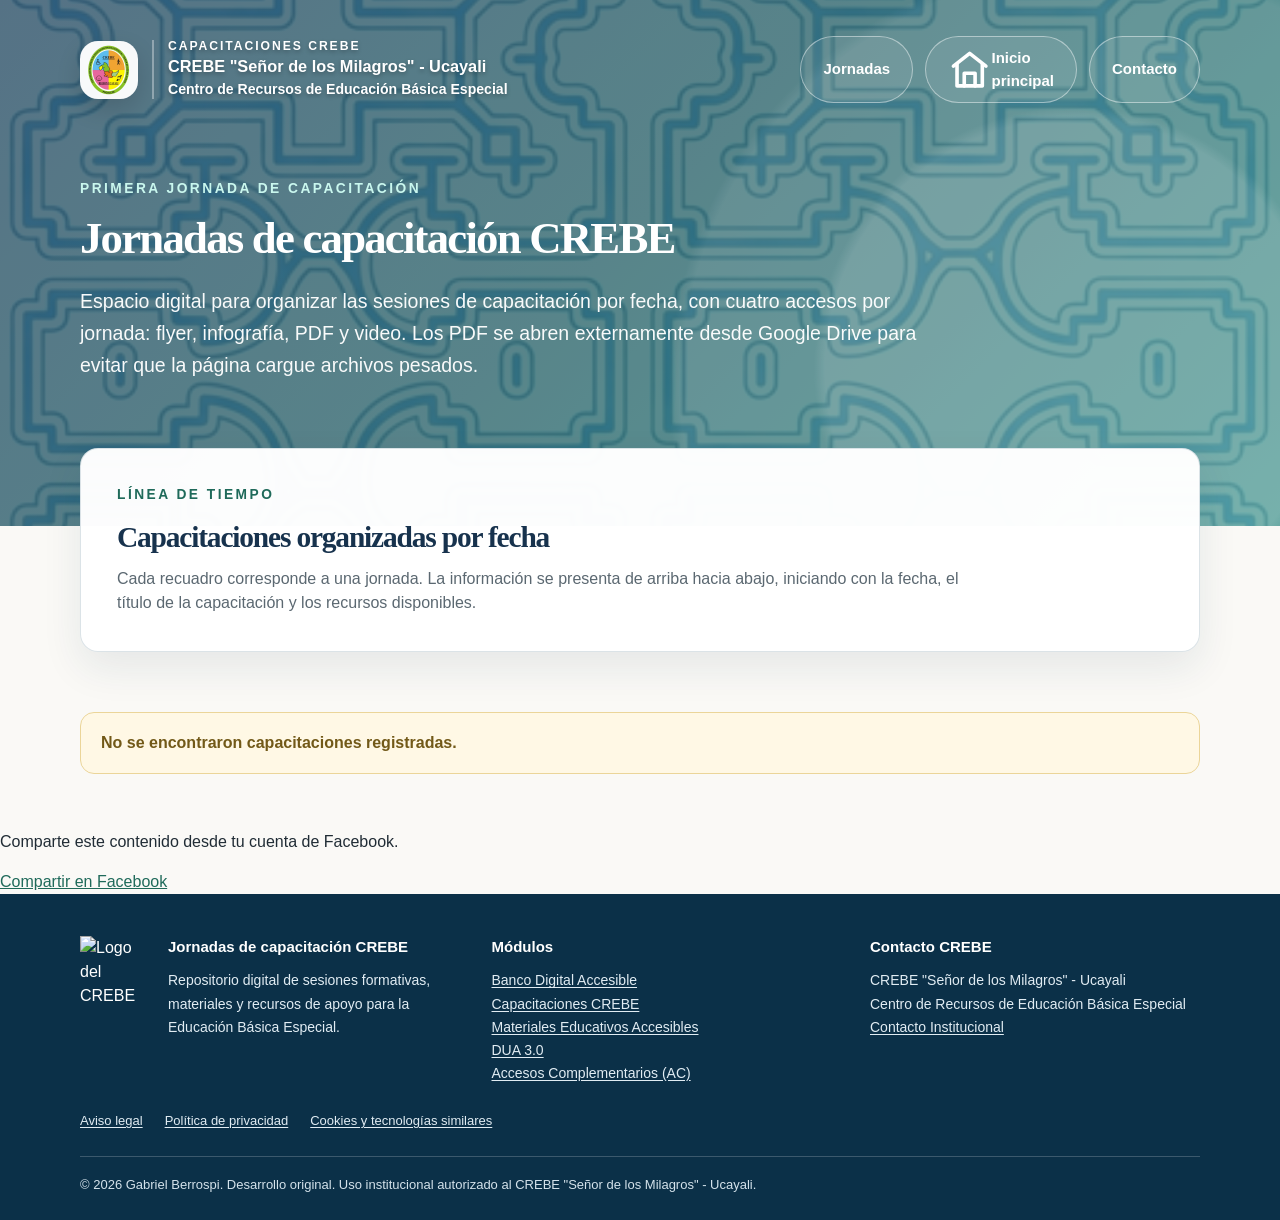
==== commit 95a175a0: "style(cap): iconos SVG y contraste en accesos de cabecera de primera-jornada.html" ====
--- a/primera-jornada.html
+++ b/primera-jornada.html
@@ -22,6 +22,7 @@
   <link rel="stylesheet" href="enlaces-semanas.css?v=2">
 <link rel="stylesheet" href="https://crebeucayali.github.io/comunicados-popup.css?v=3">
 <link rel="icon" type="image/webp" href="https://crebeucayali.github.io/materiales-educativos-accesibles/logo-crebe.webp?v=20261105">
+  <link rel="stylesheet" href="https://crebeucayali.github.io/accesos-complementarios/accesibilidad/botones-navegacion-eva.css?v=1">
 </head>
 <body>
   <a class="salto-contenido" href="#contenido">Ir al contenido</a>
@@ -38,8 +39,8 @@
       </a>
       <div class="enlaces-cabecera">
         <a class="enlace-cabecera" href="https://crebeucayali.github.io/capacitaciones/">Jornadas</a>
-        <a class="enlace-cabecera" href="https://crebeucayali.github.io/">Inicio principal</a>
-        <a class="enlace-cabecera" href="https://crebeucayali.github.io/accesos-complementarios/paginas/contacto.html">Contacto</a>
+        <a class="enlace-cabecera eva-acceso-destacado" href="https://crebeucayali.github.io/"><svg class="eva-acceso-icono" xmlns="http://www.w3.org/2000/svg" viewBox="0 0 24 24" fill="none" stroke="currentColor" stroke-width="2" stroke-linecap="round" stroke-linejoin="round" aria-hidden="true" focusable="false"><path d="m3 10 9-7 9 7"/><path d="M5 9v12h14V9"/><path d="M9 21v-7h6v7"/></svg><span>Inicio principal</span></a>
+        <a class="enlace-cabecera eva-acceso-destacado" href="https://crebeucayali.github.io/accesos-complementarios/paginas/contacto.html"><svg class="eva-acceso-icono" xmlns="http://www.w3.org/2000/svg" viewBox="0 0 24 24" fill="none" stroke="currentColor" stroke-width="2" stroke-linecap="round" stroke-linejoin="round" aria-hidden="true" focusable="false"><rect x="2" y="4" width="20" height="16" rx="2"/><path d="m2 6 10 7 10-7"/></svg><span>Contacto</span></a>
       </div>
     </nav>
     <div class="presentacion">
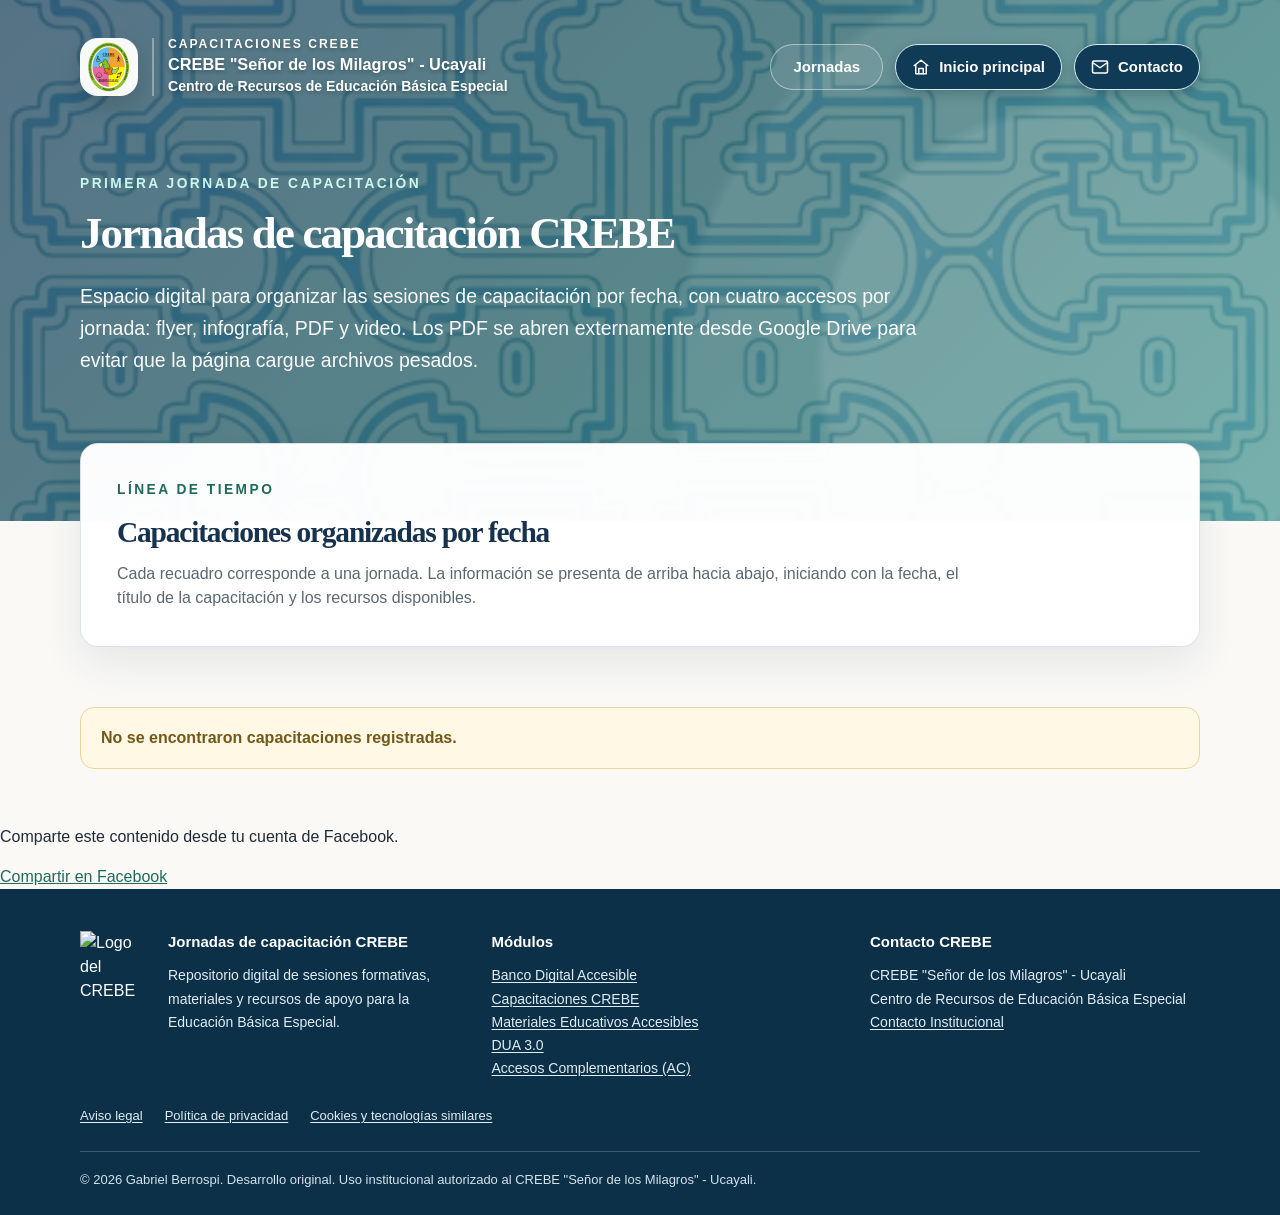
==== commit d3a7fdc5: "fix(cap): cargar botones desde CSS local permitido en primera-jornada.html" ====
--- a/primera-jornada.html
+++ b/primera-jornada.html
@@ -22,7 +22,7 @@
   <link rel="stylesheet" href="enlaces-semanas.css?v=2">
 <link rel="stylesheet" href="https://crebeucayali.github.io/comunicados-popup.css?v=3">
 <link rel="icon" type="image/webp" href="https://crebeucayali.github.io/materiales-educativos-accesibles/logo-crebe.webp?v=20261105">
-  <link rel="stylesheet" href="https://crebeucayali.github.io/accesos-complementarios/accesibilidad/botones-navegacion-eva.css?v=1">
+  <link rel="stylesheet" href="botones-navegacion-eva.css?v=2">
 </head>
 <body>
   <a class="salto-contenido" href="#contenido">Ir al contenido</a>
--- a/botones-navegacion-eva.css
+++ b/botones-navegacion-eva.css
@@ -0,0 +1,47 @@
+/* EVA: accesos principales de cabecera, compatibles con los cinco modulos. */
+.cabecera .enlaces-cabecera > a.enlace-cabecera.eva-acceso-destacado,
+.hero .crebe-identity-links > a.eva-acceso-destacado {
+  display:inline-flex;
+  align-items:center;
+  justify-content:center;
+  gap:9px;
+  min-height:44px;
+  padding:10px 16px;
+  border:1px solid #d7e9ef;
+  border-radius:999px;
+  background:#103b57;
+  color:#fff !important;
+  font-size:.9375rem;
+  font-weight:700;
+  line-height:1.25;
+  text-shadow:none;
+  text-decoration:none;
+  box-shadow:0 4px 12px rgba(0,20,35,.22);
+  transition:background-color .18s ease,box-shadow .18s ease,transform .18s ease;
+}
+.cabecera .enlaces-cabecera > a.enlace-cabecera.eva-acceso-destacado:hover,
+.hero .crebe-identity-links > a.eva-acceso-destacado:hover {
+  background:#19577a;
+  border-color:#fff;
+  color:#fff !important;
+  transform:translateY(-1px);
+  box-shadow:0 6px 15px rgba(0,20,35,.3);
+}
+.cabecera .enlaces-cabecera > a.enlace-cabecera.eva-acceso-destacado:focus-visible,
+.hero .crebe-identity-links > a.eva-acceso-destacado:focus-visible {
+  outline:3px solid #ffd166;
+  outline-offset:3px;
+}
+.cabecera .enlaces-cabecera > a.enlace-cabecera.eva-acceso-destacado .eva-acceso-icono,
+.hero .crebe-identity-links > a.eva-acceso-destacado .eva-acceso-icono {
+  display:block;
+  width:18px;
+  height:18px;
+  flex:none;
+  stroke:currentColor;
+}
+.cabecera .enlaces-cabecera > a.enlace-cabecera.eva-acceso-destacado::after {content:none;}
+@media (prefers-reduced-motion:reduce) {
+ .cabecera .enlaces-cabecera > a.enlace-cabecera.eva-acceso-destacado,
+ .hero .crebe-identity-links > a.eva-acceso-destacado {transition:none;transform:none;}
+}
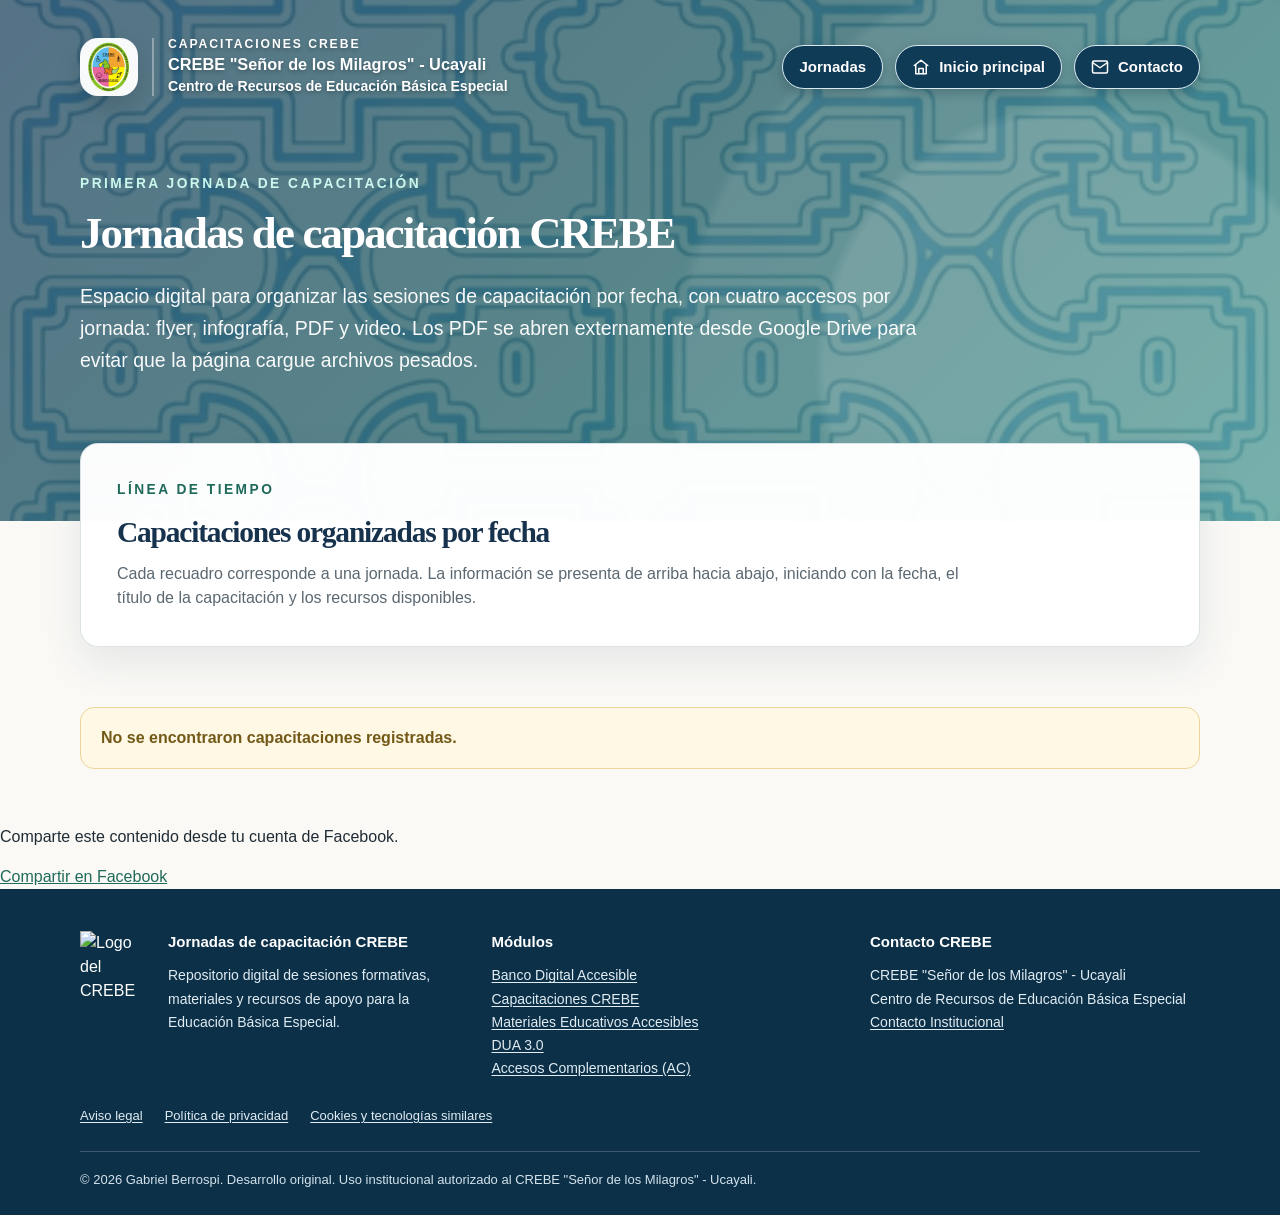
==== commit 8b1c202c: "style(cap): igualar botón Jornadas sin SVG a accesos de cabecera" ====
--- a/primera-jornada.html
+++ b/primera-jornada.html
@@ -38,7 +38,7 @@
         </span>
       </a>
       <div class="enlaces-cabecera">
-        <a class="enlace-cabecera" href="https://crebeucayali.github.io/capacitaciones/">Jornadas</a>
+        <a class="enlace-cabecera eva-acceso-destacado" href="https://crebeucayali.github.io/capacitaciones/">Jornadas</a>
         <a class="enlace-cabecera eva-acceso-destacado" href="https://crebeucayali.github.io/"><svg class="eva-acceso-icono" xmlns="http://www.w3.org/2000/svg" viewBox="0 0 24 24" fill="none" stroke="currentColor" stroke-width="2" stroke-linecap="round" stroke-linejoin="round" aria-hidden="true" focusable="false"><path d="m3 10 9-7 9 7"/><path d="M5 9v12h14V9"/><path d="M9 21v-7h6v7"/></svg><span>Inicio principal</span></a>
         <a class="enlace-cabecera eva-acceso-destacado" href="https://crebeucayali.github.io/accesos-complementarios/paginas/contacto.html"><svg class="eva-acceso-icono" xmlns="http://www.w3.org/2000/svg" viewBox="0 0 24 24" fill="none" stroke="currentColor" stroke-width="2" stroke-linecap="round" stroke-linejoin="round" aria-hidden="true" focusable="false"><rect x="2" y="4" width="20" height="16" rx="2"/><path d="m2 6 10 7 10-7"/></svg><span>Contacto</span></a>
       </div>
